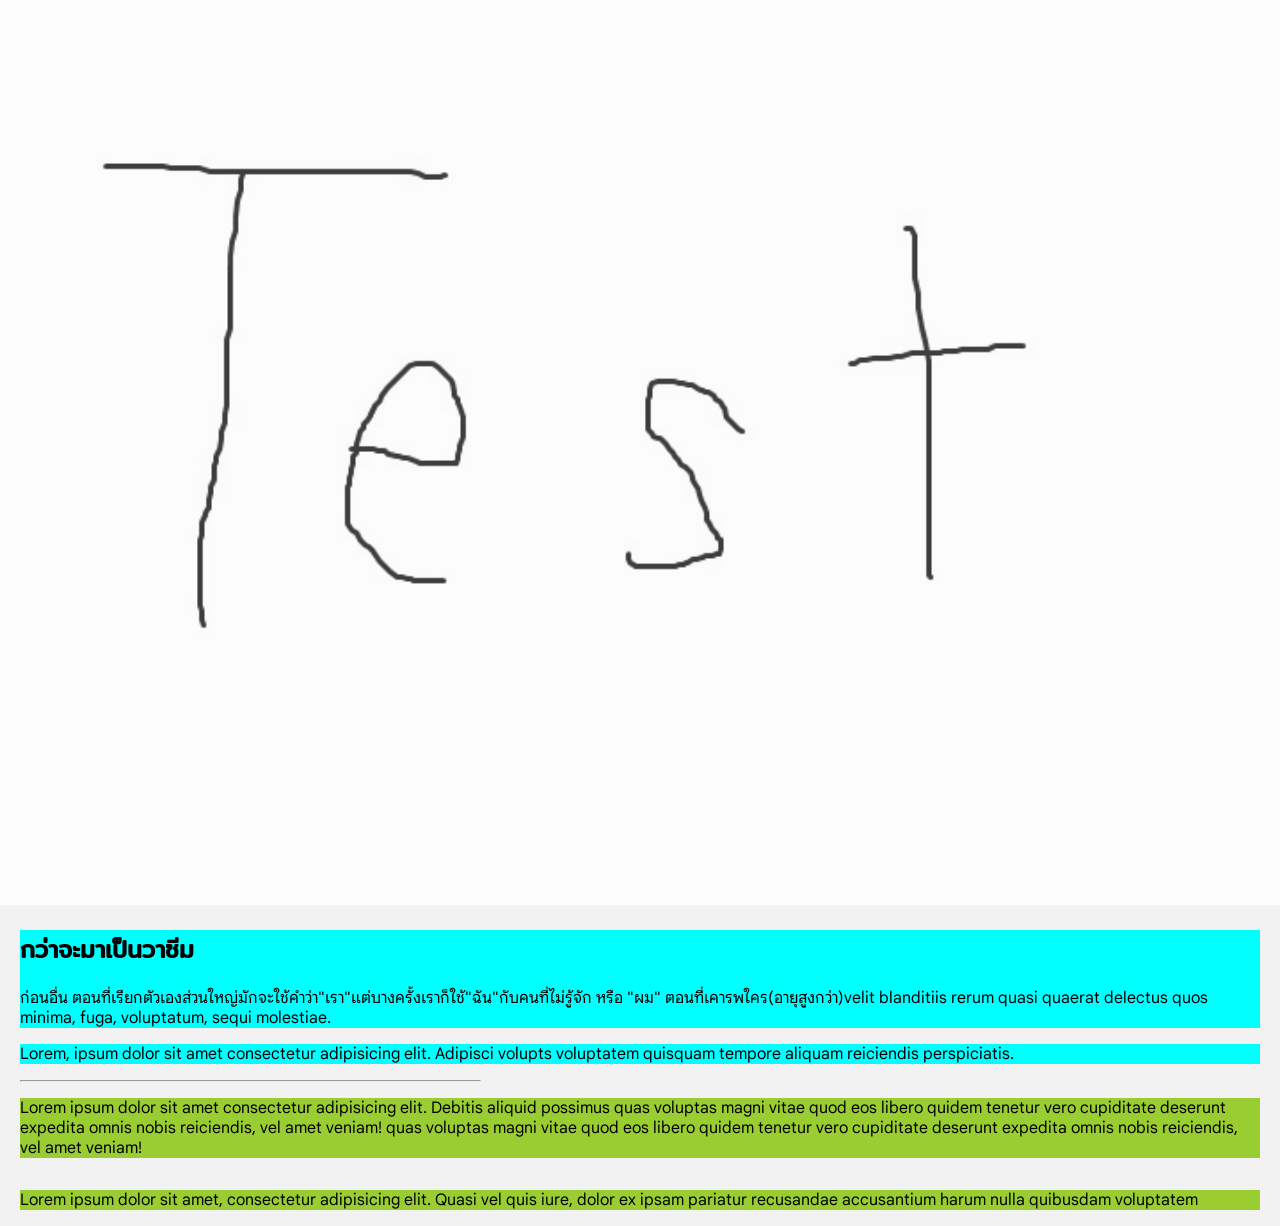
==== specimen.html @ 63fe7b0e "Add files via upload" ====
<!DOCTYPE html>
<html lang="en">
<head>
    <meta charset="UTF-8">
    <meta name="viewport" content="width=device-width, initial-scale=1.0">
    <title>Document</title>
    <link href="spec-style.css" rel="stylesheet">
</head>
<body>
    <section class="op">
        <div class="banner">
            <img src="images/Banner_.jpg">
        </div>
        <div id="div1">
            <h1>กว่าจะมาเป็นวาซีม</h1>
            <p>ก่อนอื่น ตอนที่เรียกตัวเองส่วนใหญ่มักจะใช้คำว่า"เรา"แต่บางครั้งเราก็ใช้"ฉัน"กับคนที่ไม่รู้จัก หรือ "ผม" ตอนที่เคารพใคร(อายุสูงกว่า)velit blanditiis rerum quasi quaerat delectus quos minima, fuga, voluptatum, sequi molestiae.</p>
        </div>
        <!-- ความฝัน -->
        <div id="div2">
            <p>Lorem, ipsum dolor sit amet consectetur adipisicing elit. Adipisci volupts voluptatem quisquam tempore aliquam reiciendis perspiciatis.</p>
        </div>
        <hr >
        <!-- สิ่งที่ชอบ -->
        <div id="div3">
            <p>Lorem ipsum dolor sit amet consectetur adipisicing elit. Debitis aliquid possimus quas voluptas magni vitae quod eos libero quidem tenetur vero cupiditate deserunt expedita omnis nobis reiciendis, vel amet veniam! quas voluptas magni vitae quod eos libero quidem tenetur vero cupiditate deserunt expedita omnis nobis reiciendis, vel amet veniam!</p>
        </div>
        <!-- เบ็ดเตล็ด1:การเรียกตัวเอง -->
        <div id="div4">
            <p>Lorem ipsum dolor sit amet, consectetur adipisicing elit. Quasi vel quis iure, dolor ex ipsam pariatur recusandae accusantium harum nulla quibusdam voluptatem</p>
        </div>
    </section>

    <main>
        <div>
            
        </div>

        <div>
            
        </div>
    </main>

    <navi></navi>
    <footer></footer>
</body>
</html>
---- spec-style.css ----
@font-face{
    font-family: thai-google;
    src: url(font/GoogleSans-VariableFont_GRAD\,opsz\,wght.ttf);
}
@font-face{
    font-family: thai-italic;
    src: url(font/GoogleSans-Italic-VariableFont_GRAD\,opsz\,wght.ttf);
}
@font-face{
    font-family: thai-google;
    src: url(font/GoogleSans-VariableFont_GRAD\,opsz\,wght.ttf);
}
@font-face{
    font-family: Mitr;
    src: url(font/Mitr/Mitr-Regular.ttf);
}
@font-face{
    font-family: Mitr-light;
    src: url(font/Mitr/Mitr-ExtraLight.ttf);
}
*{
    box-sizing: border-box;
}
body{
    background-color: hsl(0, 0%, 95%);
    margin: 0px;
    font-family: thai-google;
}
.banner img{
    display: flexbox;
    width: 100%;
    opacity: 75%;
    margin: 0px
}
.op div:not(.banner){
    margin-left: 20px;
    margin-right: 20px;
}
.op{
    #div1{
        background-color:aqua;
    }
    h1{
        font-family: Mitr;
    }
    #div2{
        background-color:aqua;
    }
    hr{
        width: 36%;
        margin-left: 20px;
    }
    #div3{
        background-color: yellowgreen;
    }
    #div4{
        background-color: yellowgreen;
        margin-top: 2em;
    }
}
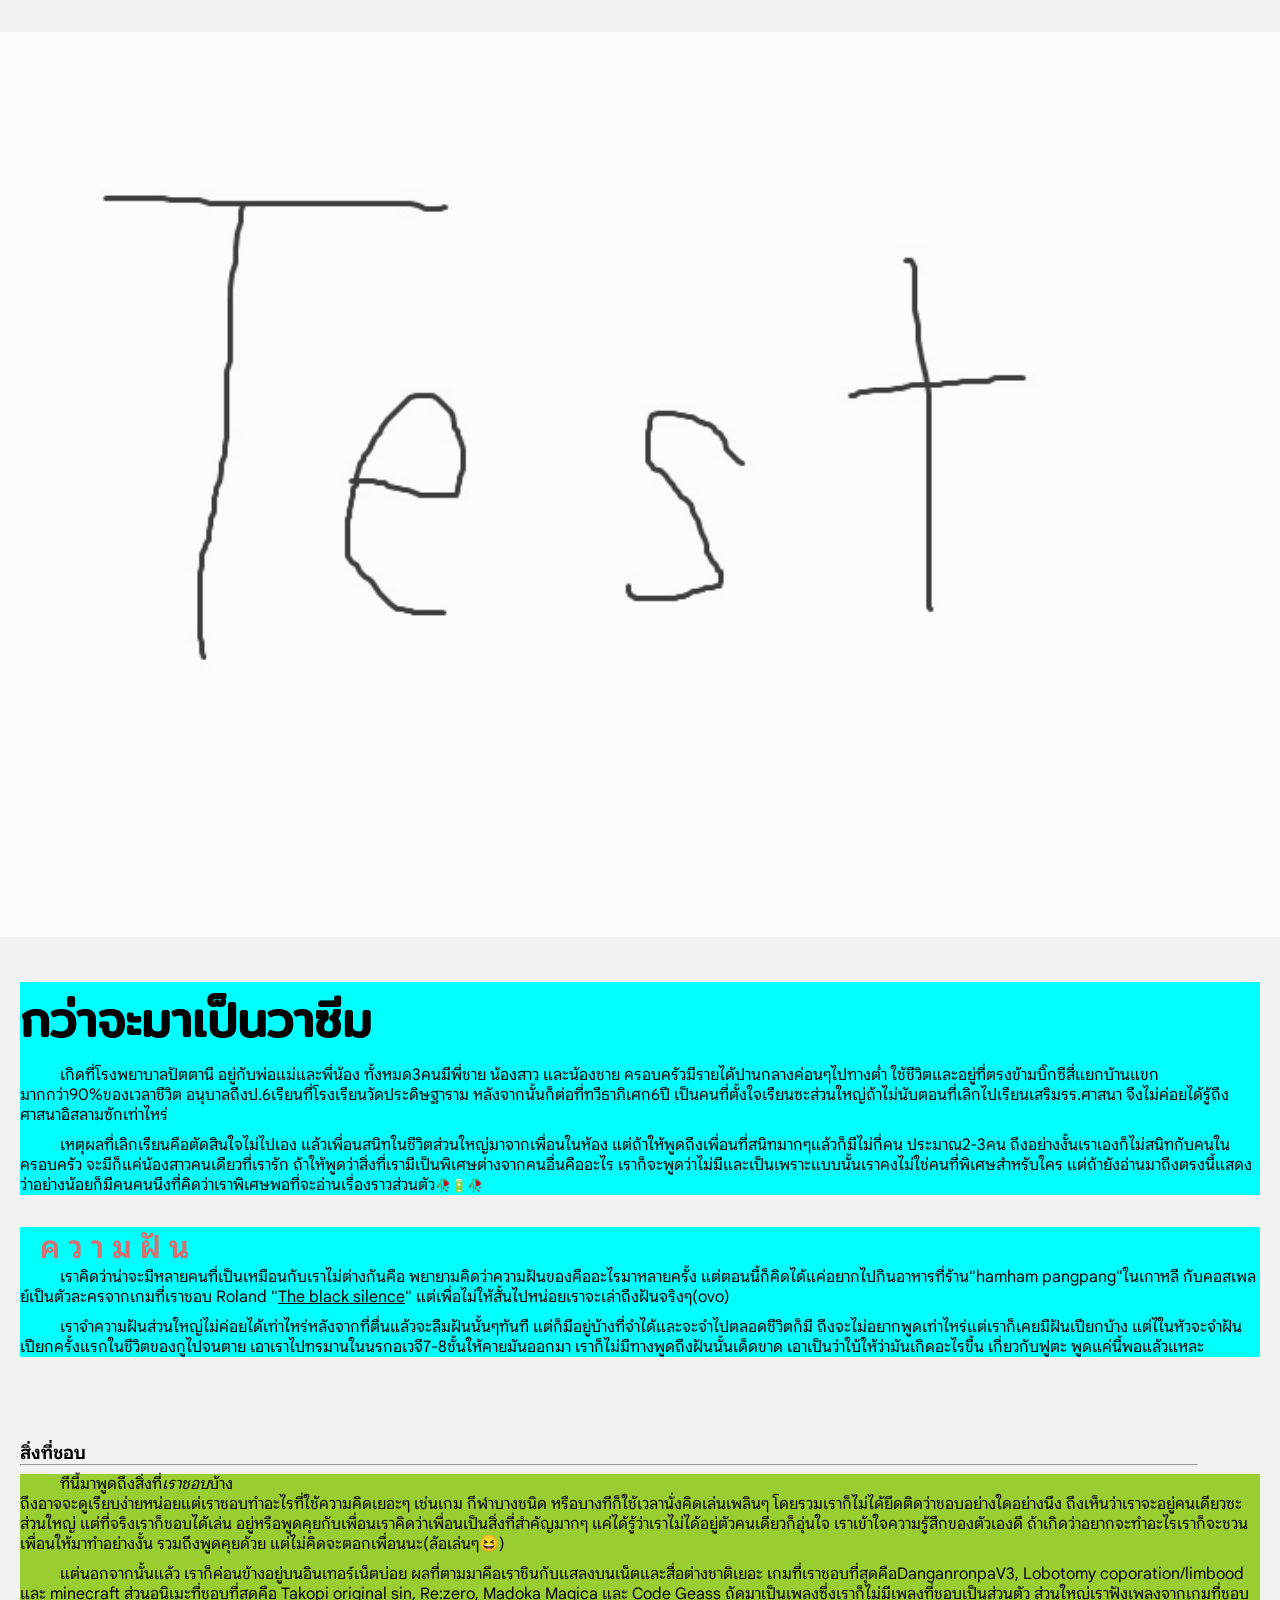
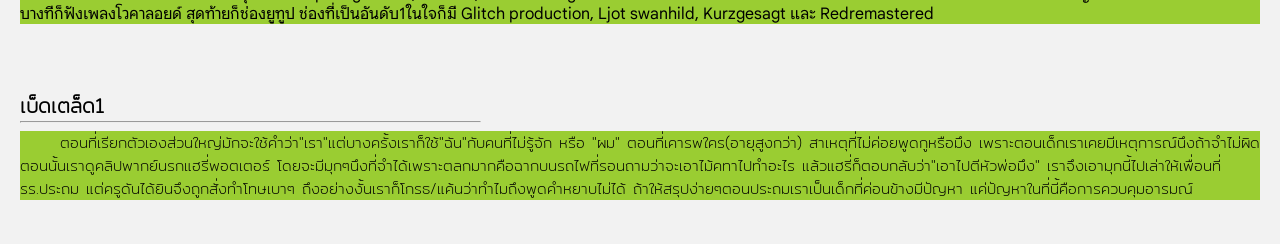
==== commit 71fc19a3: "Add files via upload" ====
--- a/specimen.html
+++ b/specimen.html
@@ -3,7 +3,7 @@
 <head>
     <meta charset="UTF-8">
     <meta name="viewport" content="width=device-width, initial-scale=1.0">
-    <title>Document</title>
+    <title>ประวัติส่วนตัว</title>
     <link href="spec-style.css" rel="stylesheet">
 </head>
 <body>
@@ -13,30 +13,40 @@
         </div>
         <div id="div1">
             <h1>กว่าจะมาเป็นวาซีม</h1>
-            <p>ก่อนอื่น ตอนที่เรียกตัวเองส่วนใหญ่มักจะใช้คำว่า"เรา"แต่บางครั้งเราก็ใช้"ฉัน"กับคนที่ไม่รู้จัก หรือ "ผม" ตอนที่เคารพใคร(อายุสูงกว่า)velit blanditiis rerum quasi quaerat delectus quos minima, fuga, voluptatum, sequi molestiae.</p>
+            <p>เกิดที่โรงพยาบาลปัตตานี อยู่กับพ่อแม่และพี่น้อง ทั้งหมด3คนมีพี่ชาย น้องสาว และน้องชาย ครอบครัวมีรายได้ปานกลางค่อนๆไปทางตํ่า ใช้ชีวิตและอยู่ที่ตรงข้ามบิ๊กซีสี่แยกบ้านแขกมากกว่า90%ของเวลาชีวิต อนุบาลถึงป.6เรียนที่โรงเรียนวัดประดิษฐาราม หลังจากนั้นก็ต่อที่ทวีธาภิเศก6ปี เป็นคนที่ตั้งใจเรียนซะส่วนใหญ่ถ้าไม่นับตอนที่เลิกไปเรียนเสริมรร.ศาสนา จึงไม่ค่อยได้รู้ถึงศาสนาอิสลามซักเท่าไหร่</p>
+            <p>เหตุผลที่เลิกเรียนคือตัดสินใจไม่ไปเอง แล้วเพื่อนสนิทในชีวิตส่วนใหญ่มาจากเพื่อนในห้อง แต่ถ้าให้พูดถึงเพื่อนที่สนิทมากๆแล้วก็มีไม่กี่คน ประมาณ2-3คน ถึงอย่างงั้นเราเองก็ไม่สนิทกับคนในครอบครัว จะมีก็แค่น้องสาวคนเดียวที่เรารัก ถ้าให้พูดว่าสิ่งที่เรามีเป็นพิเศษต่างจากคนอื่นคืออะไร เราก็จะพูดว่าไม่มีและเป็นเพราะแบบนั้นเราคงไม่ใช่คนที่พิเศษสำหรับใคร แต่ถ้ายังอ่านมาถึงตรงนี้แสดงว่าอย่างน้อยก็มีคนคนนึงที่คิดว่าเราพิเศษพอที่จะอ่านเรื่องราวส่วนตัว<span>🥀🔋🥀</span></p>
         </div>
         <!-- ความฝัน -->
         <div id="div2">
-            <p>Lorem, ipsum dolor sit amet consectetur adipisicing elit. Adipisci volupts voluptatem quisquam tempore aliquam reiciendis perspiciatis.</p>
+            <h3>ความฝัน</h3><p>เราคิดว่าน่าจะมีหลายคนที่เป็นเหมือนกับเราไม่ต่างกันคือ พยายามคิดว่าความฝันของคืออะไรมาหลายครั้ง แต่ตอนนี้ก็คิดได้แค่อยากไปกินอาหารที่ร้าน"hamham pangpang"ในเกาหลี กับคอสเพลย์เป็นตัวละครจากเกมที่เราชอบ Roland "<a href="https://youtu.be/HxtsFD9NmlI?t=86" target="_blank">The black silence</a>" แต่เพื่อไม่ให้สั้นไปหน่อยเราจะเล่าถึงฝันจริงๆ(ovo)</p>
+            <p>เราจำความฝันส่วนใหญ่ไม่ค่อยได้เท่าไหร่หลังจากที่ตื่นแล้วจะลืมฝันนั้นๆทันที แต่ก็มีอยู่บ้างที่จำได้และจะจำไปตลอดชีวิตก็มี ถึงจะไม่อยากพูดเท่าไหร่แต่เราก็เคยมีฝันเปียกบ้าง แต่ไในหัวจะจำฝันเปียกครั้งแรกในชีวิตของกูไปจนตาย เอาเราไปทรมานในนรกอเวจี7-8ชั้นให้คายมันออกมา เราก็ไม่มีทางพูดถึงฝันนั้นเด็ดขาด เอาเป็นว่าใบ้ให้ว่ามันเกิดอะไรขึ้น เกี่ยวกับฟูตะ พูดแค่นี้พอแล้วแหละ</p>
+            <!-- <img src="images/img1.jpg"> -->
         </div>
-        <hr >
+        <br>
+        <br>
+        <h3>สิ่งที่ชอบ</h3>
+        <hr>
         <!-- สิ่งที่ชอบ -->
         <div id="div3">
-            <p>Lorem ipsum dolor sit amet consectetur adipisicing elit. Debitis aliquid possimus quas voluptas magni vitae quod eos libero quidem tenetur vero cupiditate deserunt expedita omnis nobis reiciendis, vel amet veniam! quas voluptas magni vitae quod eos libero quidem tenetur vero cupiditate deserunt expedita omnis nobis reiciendis, vel amet veniam!</p>
-        </div>
-        <!-- เบ็ดเตล็ด1:การเรียกตัวเอง -->
+            <p>ทีนี้มาพูดถึงสิ่งที่<i>เราชอบ</i>บ้าง<br>ถึงอาจจะดูเรียบง่ายหน่อยแต่เราชอบทำอะไรที่ใช้ความคิดเยอะๆ เช่นเกม กีฬาบางชนิด หรือบางทีก็ใช้เวลานั่งคิดเล่นเพลินๆ โดยรวมเราก็ไม่ได้ยึดติดว่าชอบอย่างใดอย่างนึง ถึงเห็นว่าเราจะอยู่คนเดียวซะส่วนใหญ่ แต่ที่จริงเราก็ชอบได้เล่น อยู่หรือพูดคุยกับเพื่อนเราคิดว่าเพื่อนเป็นสิ่งที่สำคัญมากๆ แค่ได้รู้ว่าเราไม่ได้อยู่ตัวคนเดียวก็อุ่นใจ เราเข้าใจความรู้สึกของตัวเองดี ถ้าเกิดว่าอยากจะทำอะไรเราก็จะชวนเพื่อนให้มาทำอย่างงั้น รวมถึงพูดคุยด้วย แต่ไม่คิดจะตอกเพื่อนนะ(ล้อเล่นๆ😆)</p>
+            <p>แต่นอกจากนั้นแล้ว เราก็ค่อนข้างอยู่บนอินเทอร์เน็ตบ่อย ผลที่ตามมาคือเราชินกับแสลงบนเน็ตและสื่อต่างชาติเยอะ เกมที่เราชอบที่สุดคือDanganronpaV3, Lobotomy coporation/limbood และ minecraft ส่วนอนิเมะที่ชอบที่สุดคือ Takopi original sin, Re:zero, Madoka Magica และ Code Geass ถัดมาเป็นเพลงซึ่งเราก็ไม่มีเพลงที่ชอบเป็นส่วนตัว ส่วนใหญ่เราฟังเพลงจากเกมที่ชอบ บางทีก็ฟังเพลงโวคาลอยด์ สุดท้ายก็ช่องยูทูป ช่องที่เป็นอันดับ1ในใจก็มี Glitch production, Ljot swanhild, Kurzgesagt และ Redremastered</p>
+        </div><br>
+        <h3 class="trivial">เบ็ดเตล็ด1</h3>
+        <hr id="underline">
         <div id="div4">
-            <p>Lorem ipsum dolor sit amet, consectetur adipisicing elit. Quasi vel quis iure, dolor ex ipsam pariatur recusandae accusantium harum nulla quibusdam voluptatem</p>
+            <p>ตอนที่เรียกตัวเองส่วนใหญ่มักจะใช้คำว่า"เรา"แต่บางครั้งเราก็ใช้"ฉัน"กับคนที่ไม่รู้จัก หรือ "ผม" ตอนที่เคารพใคร(อายุสูงกว่า) สาเหตุที่ไม่ค่อยพูดกูหรือมึง เพราะตอนเด็กเราเคยมีเหตุการณ์นึงถ้าจำไม่ผิดตอนนั้นเราดูคลิปพากย์นรกแฮรี่พอตเตอร์ โดยจะมีมุกๆนึงที่จำได้เพราะตลกมากคือฉากบนรถไฟที่รอนถามว่าจะเอาไม้คทาไปทำอะไร แล้วแฮรี่ก็ตอบกลับว่า"เอาไปตีหัวพ่อมึง" เราจึงเอามุกนี้ไปเล่าให้เพื่อนที่รร.ประถม แต่ครูดันได้ยินจึงถูกสั่งทำโทษเบาๆ ถึงอย่างงั้นเราก็โกรธ/แค้นว่าทำไมถึงพูดคำหยาบไม่ได้ ถ้าให้สรุปง่ายๆตอนประถมเราเป็นเด็กที่ค่อนข้างมีปัญหา แค่ปัญหาในที่นี้คือการควบคุมอารมณ์ </p>
         </div>
     </section>
-
+&nbsp;
     <main>
         <div>
             
         </div>
 
+    <!-- ความฝัน(ต่อ) -->
         <div>
-            
+            <!-- <p>คือสมัยก่อนเราคิดว่าเป็นคนที่ฝันร้ายค่อนข้างบ่อย อย่างตํ่า1ครั้งต่อเดือน ซึ่งเราโตมาฝันเหล่านี้ก็หายไปแล้ว ฟังแล้วอาจจะดูไม่ค่อยเข้าใจแต่เราจะยกตัวอย่างหลายอันดู เช่นฝันนึงเราฝันว่าตัวเองแค้นทุกคนในบ้านแล้วก็ต่อยทุกคน(ตาย) ฝันนึงที่เราเห็นคนโดดตึก(แล้วก็โดดตาม)
+            แล้วนอกจากนั้นก็มีฝันที่ไม่ได้แย่แต่มันทำร้ายทางจิตใจในตอนนั้น เช่นตอนที่ฝันว่าได้เจอคนที่แอบชอบตอนประถมอีกครั้งนึงที่รร.แต่มันรู้สึกเหมือนจริงมาก ทำให้เรารู้สึกเสียใจมากเพราะไม่ได้พูดความรู้สึกในใจออกไปและไม่สามารถย้อนกลับไปได้</p> -->
         </div>
     </main>
 
--- a/spec-style.css
+++ b/spec-style.css
@@ -32,29 +32,77 @@
     opacity: 75%;
     margin: 0px
 }
-.op div:not(.banner){
+.op div:not(.banner), .op h3{
     margin-left: 20px;
     margin-right: 20px;
 }
+a{
+    color: black;
+    text-decoration-thickness:0.5px;
+}
 .op{
+    p{
+        text-indent: 40px;
+        margin-top: 0px;
+        margin-bottom: 10px;
+    }
+    div{
+        margin-top: 2em;
+        margin-bottom: 1.6em;
+    }
     #div1{
         background-color:aqua;
     }
+    #div1 span{
+        font-size: 0.8em;
+    }
     h1{
         font-family: Mitr;
+        margin-bottom: 0.5rem;
+        font-size: 3em;
     }
     #div2{
         background-color:aqua;
     }
+    #div2 h3{
+        font-size: 2em;
+        color: hsla(0, 79%, 65%, 0.893);
+        letter-spacing: 8px;
+        display: inline;
+    }
+    h3{
+        margin-bottom: 0;
+    }
     hr{
-        width: 36%;
+        width: 92%;
         margin-left: 20px;
+        margin-top: 0px;
     }
     #div3{
         background-color: yellowgreen;
+        margin-top: 0;
     }
     #div4{
         background-color: yellowgreen;
-        margin-top: 2em;
+        margin-top: 0;
+        font-family: Mitr-light;
+        font-size: 0.95em;
     }
+    .trivial{
+        font-family: Mitr-light;
+        font-size: 1.25em;
+    }
+    #div2 img{
+        object-fit: contain;
+        display: none;
+        width: 8em;
+        position: absolute;
+        float: right;
+    }
+    
+}
+#underline{
+    width: 36%;
+    margin-left: 20px;
+    margin-top: 0px;
 }
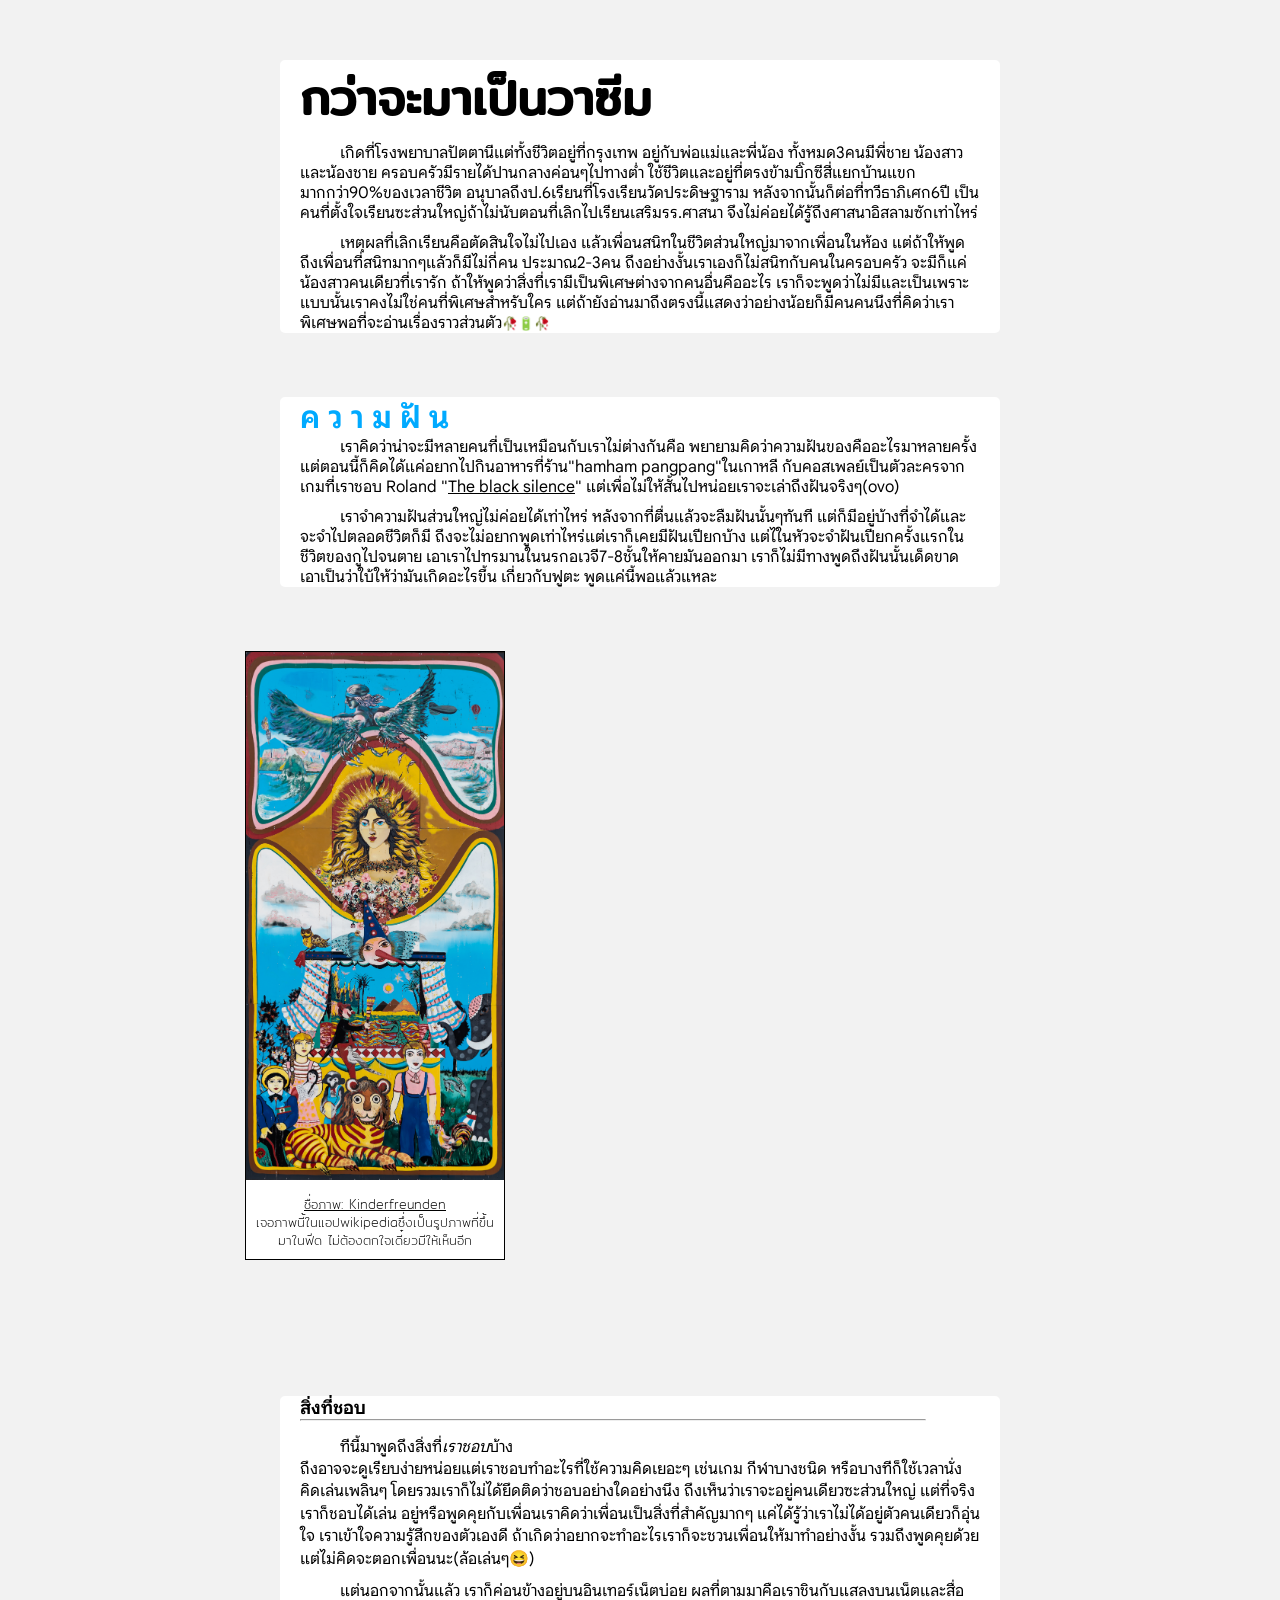
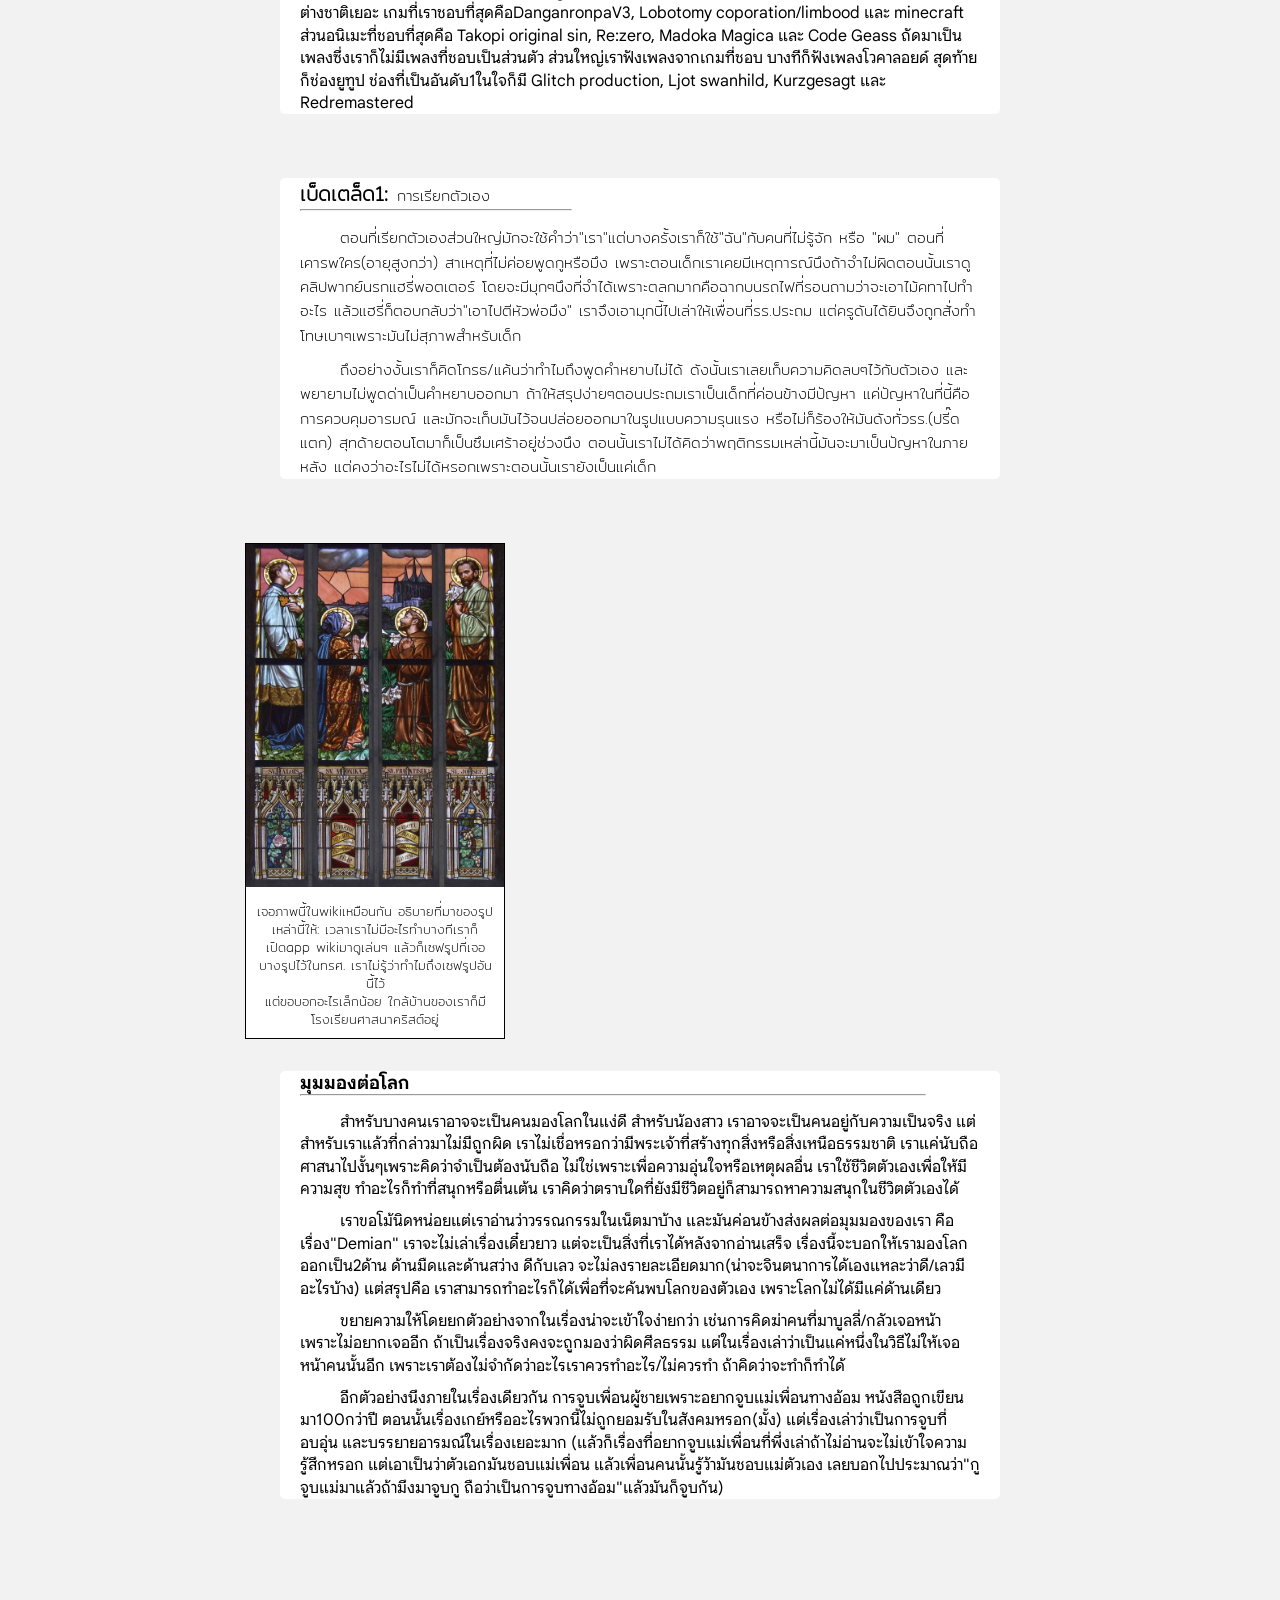
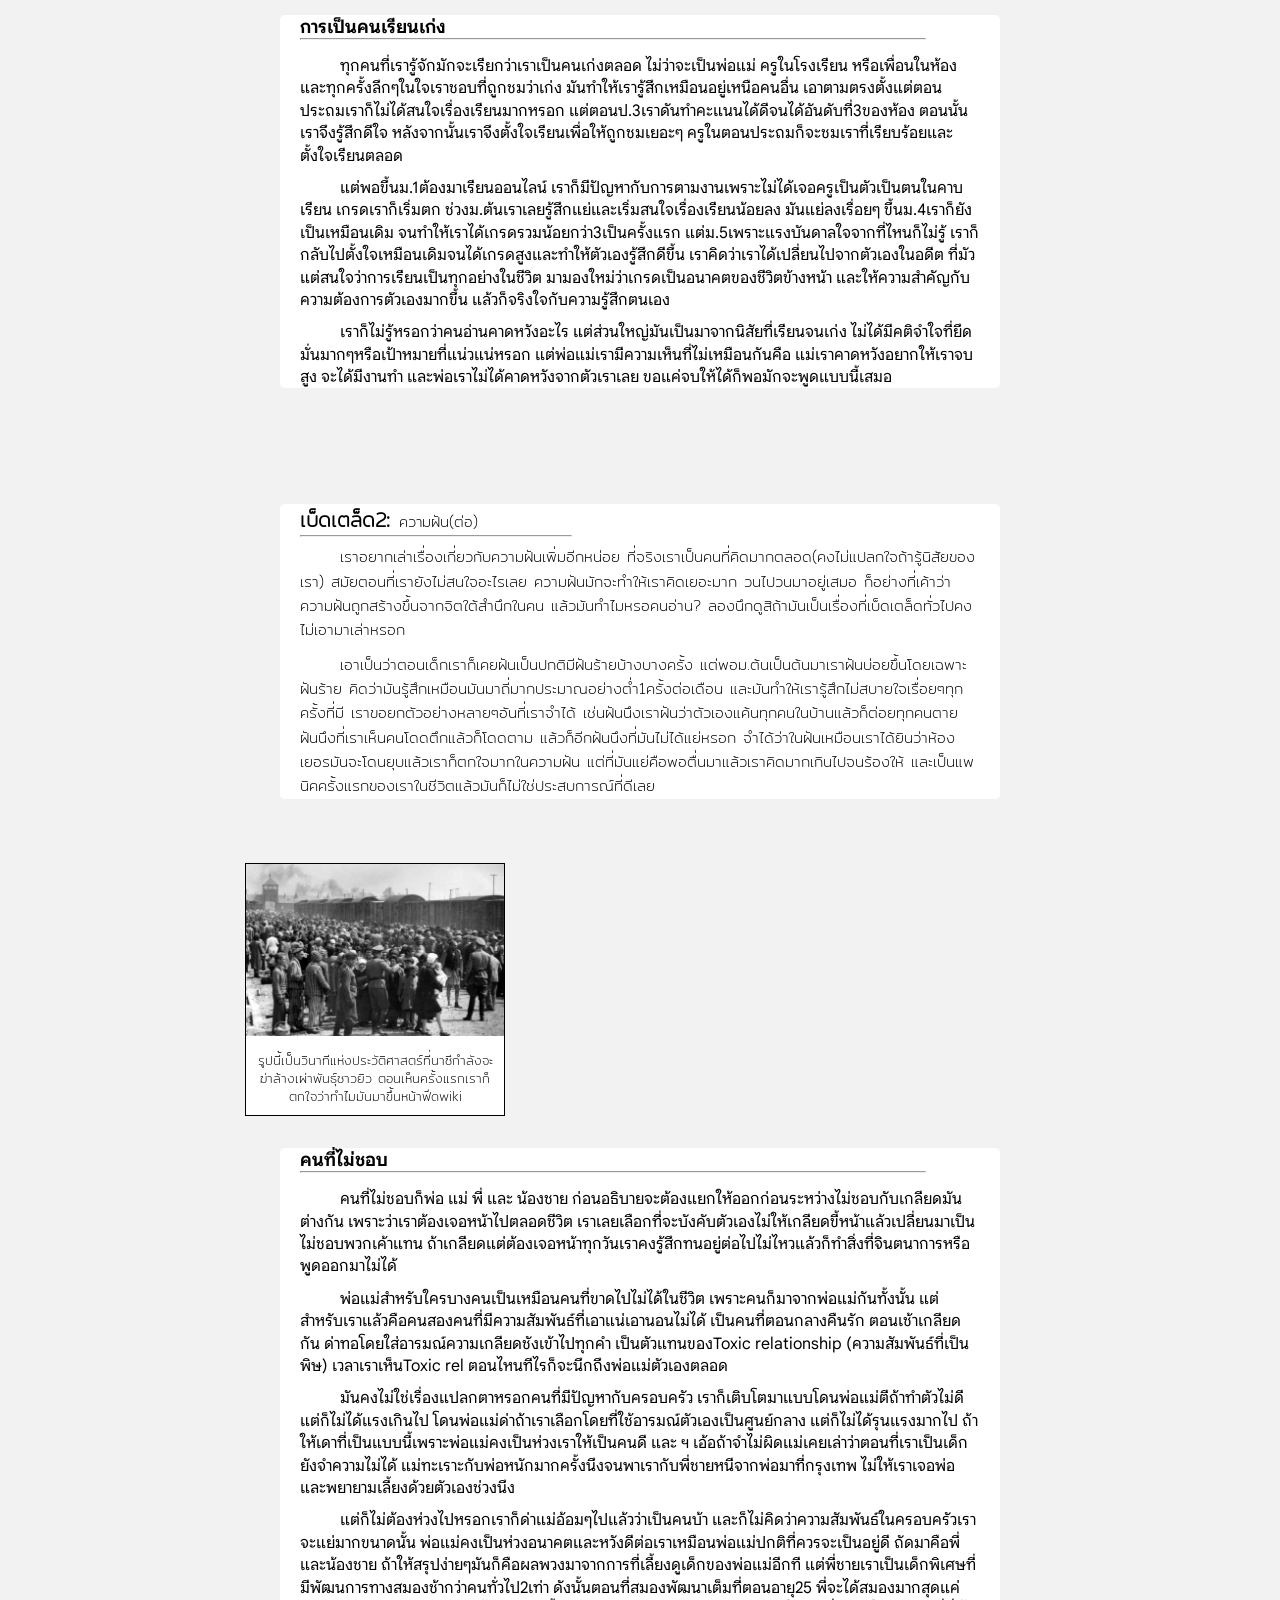
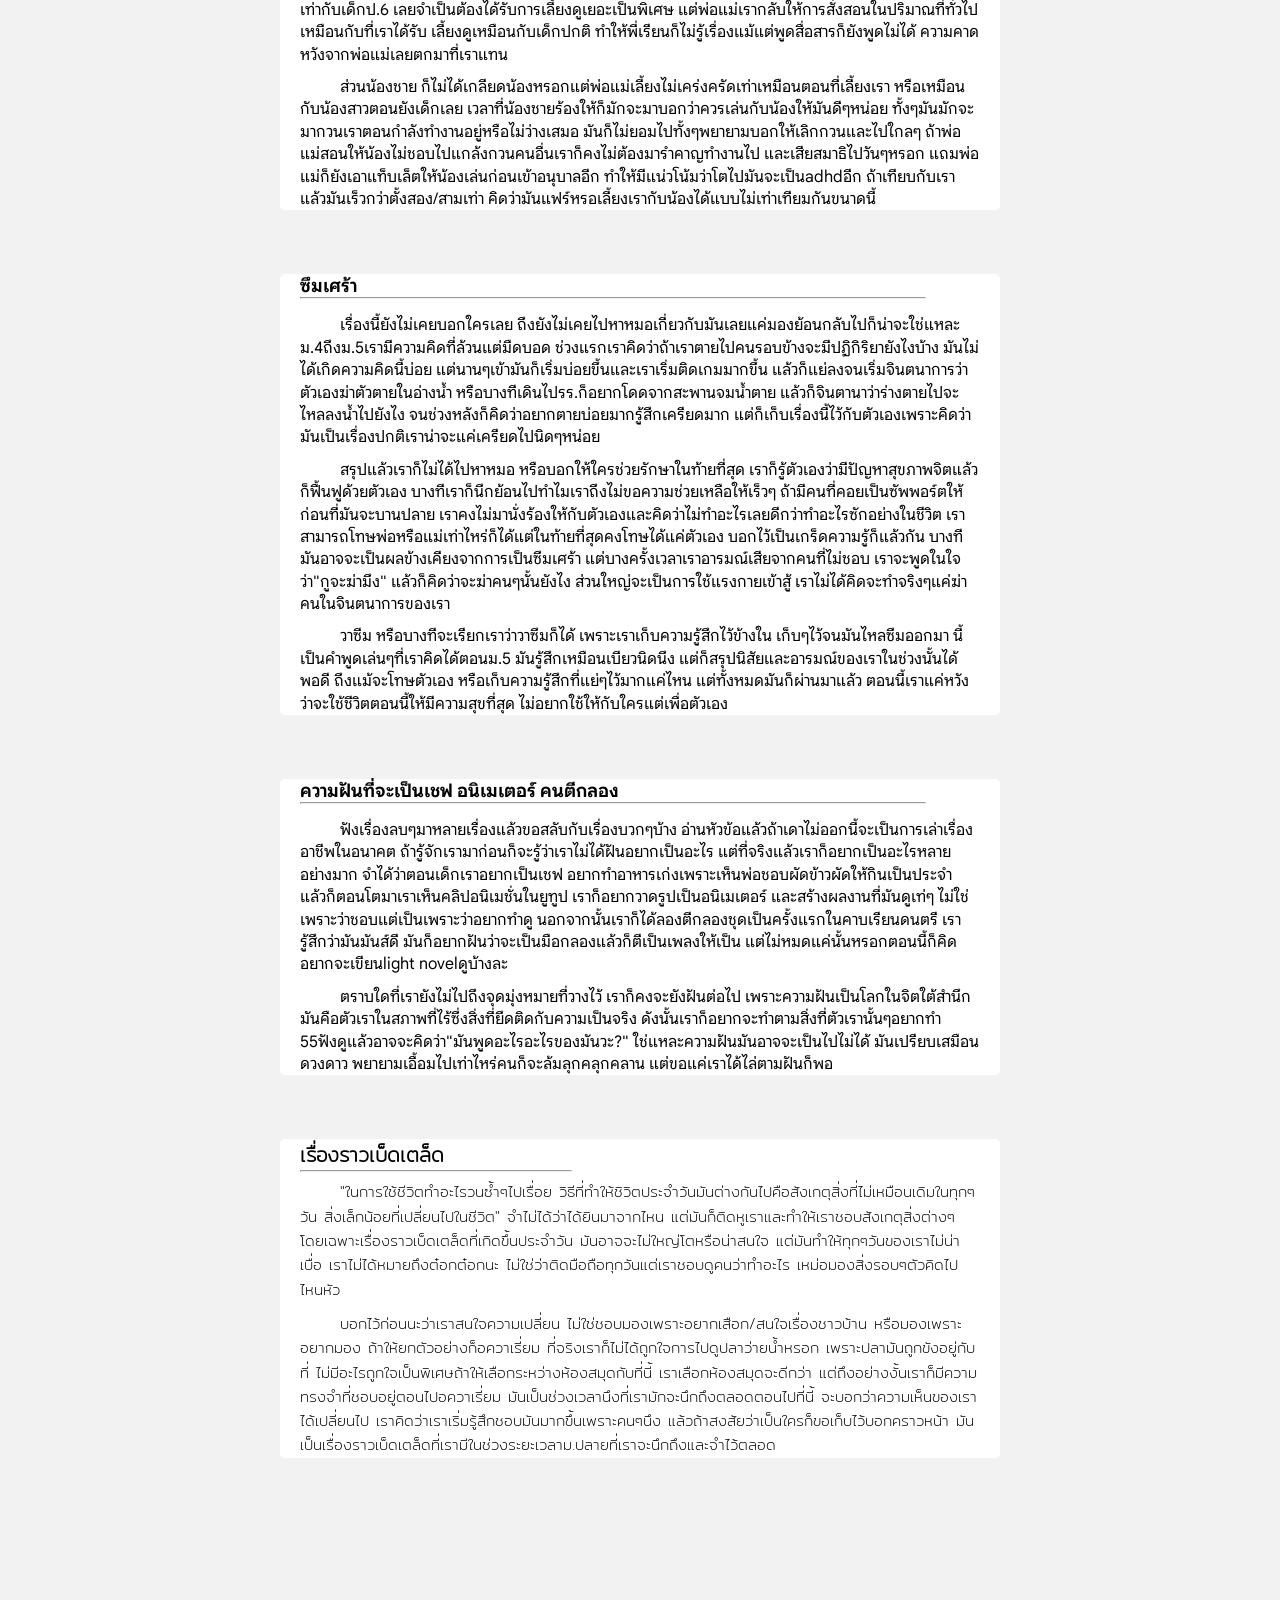
==== commit 7b75ce2a: "Add files via upload" ====
--- a/specimen.html
+++ b/specimen.html
@@ -9,44 +9,140 @@
 <body>
     <section class="op">
         <div class="banner">
-            <img src="images/Banner_.jpg">
+            <picture>
+                <source media="(min-width: 600px)" srcset="images/Banner.jpg">
+                <img src="images/Banner425px.jpg" alt="My face with a big smile on it">
+            </picture>
         </div>
-        <div id="div1">
-            <h1>กว่าจะมาเป็นวาซีม</h1>
-            <p>เกิดที่โรงพยาบาลปัตตานี อยู่กับพ่อแม่และพี่น้อง ทั้งหมด3คนมีพี่ชาย น้องสาว และน้องชาย ครอบครัวมีรายได้ปานกลางค่อนๆไปทางตํ่า ใช้ชีวิตและอยู่ที่ตรงข้ามบิ๊กซีสี่แยกบ้านแขกมากกว่า90%ของเวลาชีวิต อนุบาลถึงป.6เรียนที่โรงเรียนวัดประดิษฐาราม หลังจากนั้นก็ต่อที่ทวีธาภิเศก6ปี เป็นคนที่ตั้งใจเรียนซะส่วนใหญ่ถ้าไม่นับตอนที่เลิกไปเรียนเสริมรร.ศาสนา จึงไม่ค่อยได้รู้ถึงศาสนาอิสลามซักเท่าไหร่</p>
-            <p>เหตุผลที่เลิกเรียนคือตัดสินใจไม่ไปเอง แล้วเพื่อนสนิทในชีวิตส่วนใหญ่มาจากเพื่อนในห้อง แต่ถ้าให้พูดถึงเพื่อนที่สนิทมากๆแล้วก็มีไม่กี่คน ประมาณ2-3คน ถึงอย่างงั้นเราเองก็ไม่สนิทกับคนในครอบครัว จะมีก็แค่น้องสาวคนเดียวที่เรารัก ถ้าให้พูดว่าสิ่งที่เรามีเป็นพิเศษต่างจากคนอื่นคืออะไร เราก็จะพูดว่าไม่มีและเป็นเพราะแบบนั้นเราคงไม่ใช่คนที่พิเศษสำหรับใคร แต่ถ้ายังอ่านมาถึงตรงนี้แสดงว่าอย่างน้อยก็มีคนคนนึงที่คิดว่าเราพิเศษพอที่จะอ่านเรื่องราวส่วนตัว<span>🥀🔋🥀</span></p>
+
+        <div class="container">
+            <div id="div1">
+                <h1>กว่าจะมาเป็นวาซีม</h1>
+                <p>เกิดที่โรงพยาบาลปัตตานีแต่ทั้งชีวิตอยู่ที่กรุงเทพ อยู่กับพ่อแม่และพี่น้อง ทั้งหมด3คนมีพี่ชาย น้องสาว และน้องชาย ครอบครัวมีรายได้ปานกลางค่อนๆไปทางตํ่า ใช้ชีวิตและอยู่ที่ตรงข้ามบิ๊กซีสี่แยกบ้านแขกมากกว่า90%ของเวลาชีวิต อนุบาลถึงป.6เรียนที่โรงเรียนวัดประดิษฐาราม หลังจากนั้นก็ต่อที่ทวีธาภิเศก6ปี เป็นคนที่ตั้งใจเรียนซะส่วนใหญ่ถ้าไม่นับตอนที่เลิกไปเรียนเสริมรร.ศาสนา จึงไม่ค่อยได้รู้ถึงศาสนาอิสลามซักเท่าไหร่</p>
+                <p>เหตุผลที่เลิกเรียนคือตัดสินใจไม่ไปเอง แล้วเพื่อนสนิทในชีวิตส่วนใหญ่มาจากเพื่อนในห้อง แต่ถ้าให้พูดถึงเพื่อนที่สนิทมากๆแล้วก็มีไม่กี่คน ประมาณ2-3คน ถึงอย่างงั้นเราเองก็ไม่สนิทกับคนในครอบครัว จะมีก็แค่น้องสาวคนเดียวที่เรารัก ถ้าให้พูดว่าสิ่งที่เรามีเป็นพิเศษต่างจากคนอื่นคืออะไร เราก็จะพูดว่าไม่มีและเป็นเพราะแบบนั้นเราคงไม่ใช่คนที่พิเศษสำหรับใคร แต่ถ้ายังอ่านมาถึงตรงนี้แสดงว่าอย่างน้อยก็มีคนคนนึงที่คิดว่าเราพิเศษพอที่จะอ่านเรื่องราวส่วนตัว<span class="emoji">🥀🔋🥀</span></p>
+            </div>
         </div>
-        <!-- ความฝัน -->
-        <div id="div2">
-            <h3>ความฝัน</h3><p>เราคิดว่าน่าจะมีหลายคนที่เป็นเหมือนกับเราไม่ต่างกันคือ พยายามคิดว่าความฝันของคืออะไรมาหลายครั้ง แต่ตอนนี้ก็คิดได้แค่อยากไปกินอาหารที่ร้าน"hamham pangpang"ในเกาหลี กับคอสเพลย์เป็นตัวละครจากเกมที่เราชอบ Roland "<a href="https://youtu.be/HxtsFD9NmlI?t=86" target="_blank">The black silence</a>" แต่เพื่อไม่ให้สั้นไปหน่อยเราจะเล่าถึงฝันจริงๆ(ovo)</p>
-            <p>เราจำความฝันส่วนใหญ่ไม่ค่อยได้เท่าไหร่หลังจากที่ตื่นแล้วจะลืมฝันนั้นๆทันที แต่ก็มีอยู่บ้างที่จำได้และจะจำไปตลอดชีวิตก็มี ถึงจะไม่อยากพูดเท่าไหร่แต่เราก็เคยมีฝันเปียกบ้าง แต่ไในหัวจะจำฝันเปียกครั้งแรกในชีวิตของกูไปจนตาย เอาเราไปทรมานในนรกอเวจี7-8ชั้นให้คายมันออกมา เราก็ไม่มีทางพูดถึงฝันนั้นเด็ดขาด เอาเป็นว่าใบ้ให้ว่ามันเกิดอะไรขึ้น เกี่ยวกับฟูตะ พูดแค่นี้พอแล้วแหละ</p>
-            <!-- <img src="images/img1.jpg"> -->
+        
+        <div class="container" id="dream">
+            <div id="div2">
+                <h3>ความฝัน</h3><p>เราคิดว่าน่าจะมีหลายคนที่เป็นเหมือนกับเราไม่ต่างกันคือ พยายามคิดว่าความฝันของคืออะไรมาหลายครั้ง แต่ตอนนี้ก็คิดได้แค่อยากไปกินอาหารที่ร้าน"hamham pangpang"ในเกาหลี กับคอสเพลย์เป็นตัวละครจากเกมที่เราชอบ Roland "<a href="https://youtu.be/HxtsFD9NmlI?t=86" target="_blank">The black silence</a>" แต่เพื่อไม่ให้สั้นไปหน่อยเราจะเล่าถึงฝันจริงๆ(ovo)</p>
+                <p>เราจำความฝันส่วนใหญ่ไม่ค่อยได้เท่าไหร่ หลังจากที่ตื่นแล้วจะลืมฝันนั้นๆทันที แต่ก็มีอยู่บ้างที่จำได้และจะจำไปตลอดชีวิตก็มี ถึงจะไม่อยากพูดเท่าไหร่แต่เราก็เคยมีฝันเปียกบ้าง แต่ไในหัวจะจำฝันเปียกครั้งแรกในชีวิตของกูไปจนตาย เอาเราไปทรมานในนรกอเวจี7-8ชั้นให้คายมันออกมา เราก็ไม่มีทางพูดถึงฝันนั้นเด็ดขาด เอาเป็นว่าใบ้ให้ว่ามันเกิดอะไรขึ้น เกี่ยวกับฟูตะ พูดแค่นี้พอแล้วแหละ</p>
+            </div>
+        </div>
+        <div class="gallery" id="img1">
+            <img src="images/img1.jpg" width="150px" alt="an image of dream">
+            <a href="https://commons.wikimedia.org/wiki/Template:Potd/2025-10-22_(en)">
+            <div class="description">ชื่อภาพ: Kinderfreunden<br>
+            </a>เจอภาพนี้ในแอปwikipediaซึ่งเป็นรูปภาพที่ขึ้นมาในฟีด ไม่ต้องตกใจเดี๋ยวมีให้เห็นอีก</div>
+        </div>
+        
+        <div class="container">
+            <h3>สิ่งที่ชอบ</h3>
+            <hr>
+            <div class="content" id="div3">
+                <p>ทีนี้มาพูดถึงสิ่งที่<i>เราชอบ</i>บ้าง<br>ถึงอาจจะดูเรียบง่ายหน่อยแต่เราชอบทำอะไรที่ใช้ความคิดเยอะๆ เช่นเกม กีฬาบางชนิด หรือบางทีก็ใช้เวลานั่งคิดเล่นเพลินๆ โดยรวมเราก็ไม่ได้ยึดติดว่าชอบอย่างใดอย่างนึง ถึงเห็นว่าเราจะอยู่คนเดียวซะส่วนใหญ่ แต่ที่จริงเราก็ชอบได้เล่น อยู่หรือพูดคุยกับเพื่อนเราคิดว่าเพื่อนเป็นสิ่งที่สำคัญมากๆ แค่ได้รู้ว่าเราไม่ได้อยู่ตัวคนเดียวก็อุ่นใจ เราเข้าใจความรู้สึกของตัวเองดี ถ้าเกิดว่าอยากจะทำอะไรเราก็จะชวนเพื่อนให้มาทำอย่างงั้น รวมถึงพูดคุยด้วย แต่ไม่คิดจะตอกเพื่อนนะ(ล้อเล่นๆ😆)</p>
+                <p>แต่นอกจากนั้นแล้ว เราก็ค่อนข้างอยู่บนอินเทอร์เน็ตบ่อย ผลที่ตามมาคือเราชินกับแสลงบนเน็ตและสื่อต่างชาติเยอะ เกมที่เราชอบที่สุดคือDanganronpaV3, Lobotomy coporation/limbood และ minecraft ส่วนอนิเมะที่ชอบที่สุดคือ Takopi original sin, Re:zero, Madoka Magica และ Code Geass ถัดมาเป็นเพลงซึ่งเราก็ไม่มีเพลงที่ชอบเป็นส่วนตัว ส่วนใหญ่เราฟังเพลงจากเกมที่ชอบ บางทีก็ฟังเพลงโวคาลอยด์ สุดท้ายก็ช่องยูทูป ช่องที่เป็นอันดับ1ในใจก็มี Glitch production, Ljot swanhild, Kurzgesagt และ Redremastered</p>
+            </div>
+        </div>
+
+        <div class="container">
+            <h3 class="trivial">เบ็ดเตล็ด1:
+                <span>การเรียกตัวเอง</span>
+            </h3>
+            <hr id="underline">
+            <div class="content" id="trivial-content">
+                <p>ตอนที่เรียกตัวเองส่วนใหญ่มักจะใช้คำว่า"เรา"แต่บางครั้งเราก็ใช้"ฉัน"กับคนที่ไม่รู้จัก หรือ "ผม" ตอนที่เคารพใคร(อายุสูงกว่า) สาเหตุที่ไม่ค่อยพูดกูหรือมึง เพราะตอนเด็กเราเคยมีเหตุการณ์นึงถ้าจำไม่ผิดตอนนั้นเราดูคลิปพากย์นรกแฮรี่พอตเตอร์ โดยจะมีมุกๆนึงที่จำได้เพราะตลกมากคือฉากบนรถไฟที่รอนถามว่าจะเอาไม้คทาไปทำอะไร แล้วแฮรี่ก็ตอบกลับว่า"เอาไปตีหัวพ่อมึง" เราจึงเอามุกนี้ไปเล่าให้เพื่อนที่รร.ประถม แต่ครูดันได้ยินจึงถูกสั่งทำโทษเบาๆเพราะมันไม่สุภาพสำหรับเด็ก</p>
+                <p>ถึงอย่างงั้นเราก็คิดโกรธ/แค้นว่าทำไมถึงพูดคำหยาบไม่ได้ ดังนั้นเราเลยเก็บความคิดลบๆไว้กับตัวเอง และพยายามไม่พูดด่าเป็นคำหยาบออกมา ถ้าให้สรุปง่ายๆตอนประถมเราเป็นเด็กที่ค่อนข้างมีปัญหา แค่ปัญหาในที่นี้คือการควบคุมอารมณ์ และมักจะเก็บมันไว้จนปล่อยออกมาในรูปแบบความรุนแรง หรือไม่ก็ร้องให้มันดังทั่วรร.(ปรี๊ดแตก) สุทด้ายตอนโตมาก็เป็นซึมเศร้าอยู่ช่วงนึง ตอนนั้นเราไม่ได้คิดว่าพฤติกรรมเหล่านี้มันจะมาเป็นปัญหาในภายหลัง แต่คงว่าอะไรไม่ได้หรอกเพราะตอนนั้นเรายังเป็นแค่เด็ก</p>
+            </div>
+        </div>
+    </section>
+    <div class="gallery" id="img2">
+        <a href="https://commons.wikimedia.org/wiki/File:Stained_glass_-_Kutna_Hora.jpg">
+            <img src="images/img2.jpg" width="150px" alt="an glass stained painting">
+        </a>
+        <div class="description">
+        </a>เจอภาพนี้ในwikiเหมือนกัน อธิบายที่มาของรูปเหล่านี้ให้: เวลาเราไม่มีอะไรทำบางทีเราก็เปิดapp wikiมาดูเล่นๆ แล้วก็เซฟรูปที่เจอบางรูปไว้ในทรศ. เราไม่รู้ว่าทำไมถึงเซฟรูปอันนี้ไว้ <br>แต่ขอบอกอะไรเล็กน้อย ใกล้บ้านของเราก็มีโรงเรียนศาสนาคริสต์อยู่</div>
+        </div>
+    <main>
+    <!-- มุมมองต่อโลก -->
+        <div class="container">
+            <h3>มุมมองต่อโลก</h3>
+            <hr>
+            <div class="content">
+                <p>สำหรับบางคนเราอาจจะเป็นคนมองโลกในแง่ดี สำหรับน้องสาว เราอาจจะเป็นคนอยู่กับความเป็นจริง แต่สำหรับเราแล้วที่กล่าวมาไม่มีถูกผิด เราไม่เชื่อหรอกว่ามีพระเจ้าที่สร้างทุกสิ่งหรือสิ่งเหนือธรรมชาติ เราแค่นับถือศาสนาไปงั้นๆเพราะคิดว่าจำเป็นต้องนับถือ ไม่ใช่เพราะเพื่อความอุ่นใจหรือเหตุผลอื่น เราใช้ชีวิตตัวเองเพื่อให้มีความสุข ทำอะไรก็ทำที่สนุกหรือตื่นเต้น เราคิดว่าตราบใดที่ยังมีชีวิตอยู่ก็สามารถหาความสนุกในชีวิตตัวเองได้</p>
+                <p>เราขอโม้นิดหน่อยแต่เราอ่านว่าวรรณกรรมในเน็ตมาบ้าง และมันค่อนข้างส่งผลต่อมุมมองของเรา คือเรื่อง"Demian" เราจะไม่เล่าเรื่องเดี๋ยวยาว แต่จะเป็นสิ่งที่เราได้หลังจากอ่านเสร็จ เรื่องนี้จะบอกให้เรามองโลกออกเป็น2ด้าน ด้านมืดและด้านสว่าง ดีกับเลว จะไม่ลงรายละเอียดมาก(น่าจะจินตนาการได้เองแหละว่าดี/เลวมีอะไรบ้าง) แต่สรุปคือ เราสามารถทำอะไรก็ได้เพื่อที่จะค้นพบโลกของตัวเอง เพราะโลกไม่ได้มีแค่ด้านเดียว</p>
+                <p>ขยายความให้โดยยกตัวอย่างจากในเรื่องน่าจะเข้าใจง่ายกว่า เช่นการคิดฆ่าคนที่มาบูลลี่/กลัวเจอหน้า เพราะไม่อยากเจออีก ถ้าเป็นเรื่องจริงคงจะถูกมองว่าผิดศีลธรรม แต่ในเรื่องเล่าว่าเป็นแค่หนึ่งในวิธีไม่ให้เจอหน้าคนนั้นอีก เพราะเราต้องไม่จำกัดว่าอะไรเราควรทำอะไร/ไม่ควรทำ ถ้าคิดว่าจะทำก็ทำได้</p>
+                <p>อีกตัวอย่างนึงภายในเรื่องเดียวกัน การจูบเพื่อนผู้ชายเพราะอยากจูบแม่เพื่อนทางอ้อม หนังสือถูกเขียนมา100กว่าปี ตอนนั้นเรื่องเกย์หรืออะไรพวกนี้ไม่ถูกยอมรับในสังคมหรอก(มั้ง) แต่เรื่องเล่าว่าเป็นการจูบที่อบอุ่น และบรรยายอารมณ์ในเรื่องเยอะมาก (แล้วก็เรื่องที่อยากจูบแม่เพื่อนที่พึ่งเล่าถ้าไม่อ่านจะไม่เข้าใจความรู้สึกหรอก แต่เอาเป็นว่าตัวเอกมันชอบแม่เพื่อน แล้วเพื่อนคนนั้นรู้ว้ามันชอบแม่ตัวเอง เลยบอกไปประมาณว่า"กูจูบแม่มาแล้วถ้ามึงมาจูบกู ถือว่าเป็นการจูบทางอ้อม"แล้วมันก็จูบกัน)</p>
+            </div>
         </div>
         <br>
+    <!-- ความจริงใจ/เรียนเก่ง -->
+        <div class="container">
+            <h3>การเป็นคนเรียนเก่ง</h3>
+            <hr>
+            <div class="content">
+                <p>ทุกคนที่เรารู้จักมักจะเรียกว่าเราเป็นคนเก่งตลอด ไม่ว่าจะเป็นพ่อแม่ ครูในโรงเรียน หรือเพื่อนในห้อง และทุกครั้งลึกๆในใจเราชอบที่ถูกชมว่าเก่ง มันทำให้เรารู้สึกเหมือนอยู่เหนือคนอื่น เอาตามตรงตั้งแต่ตอนประถมเราก็ไม่ได้สนใจเรื่องเรียนมากหรอก แต่ตอนป.3เราดันทำคะแนนได้ดีจนได้อันดับที่3ของห้อง ตอนนั้นเราจึงรู้สึกดีใจ หลังจากนั้นเราจึงตั้งใจเรียนเพื่อให้ถูกชมเยอะๆ ครูในตอนประถมก็จะชมเราที่เรียบร้อยและตั้งใจเรียนตลอด</p>
+                <p>แต่พอขึ้นม.1ต้องมาเรียนออนไลน์ เราก็มีปัญหากับการตามงานเพราะไม่ได้เจอครูเป็นตัวเป็นตนในคาบเรียน เกรดเราก็เริ่มตก ช่วงม.ต้นเราเลยรู้สึกแย่และเริ่มสนใจเรื่องเรียนน้อยลง มันแย่ลงเรื่อยๆ ขึ้นม.4เราก็ยังเป็นเหมือนเดิม จนทำให้เราได้เกรดรวมน้อยกว่า3เป็นครั้งแรก แต่ม.5เพราะแรงบันดาลใจจากที่ไหนก็ไม่รู้ เราก็กลับไปตั้งใจเหมือนเดิมจนได้เกรดสูงและทำให้ตัวเองรู้สึกดีขึ้น เราคิดว่าเราได้เปลี่ยนไปจากตัวเองในอดีต ที่มัวแต่สนใจว่าการเรียนเป็นทุกอย่างในชีวิต มามองใหม่ว่าเกรดเป็นอนาคตของชีวิตข้างหน้า และให้ความสำคัญกับความต้องการตัวเองมากขึ้น แล้วก็จริงใจกับความรู้สึกตนเอง</p>
+                <p>เราก็ไม่รู้หรอกว่าคนอ่านคาดหวังอะไร แต่ส่วนใหญ่มันเป็นมาจากนิสัยที่เรียนจนเก่ง ไม่ได้มีคติจำใจที่ยึดมั่นมากๆหรือเป้าหมายที่แน่วแน่หรอก แต่พ่อแม่เรามีความเห็นที่ไม่เหมือนกันคือ แม่เราคาดหวังอยากให้เราจบสูง จะได้มีงานทำ และพ่อเราไม่ได้คาดหวังจากตัวเราเลย ขอแค่จบให้ได้ก็พอมักจะพูดแบบนี้เสมอ</p>
+            </div>
+        </div>
         <br>
-        <h3>สิ่งที่ชอบ</h3>
-        <hr>
-        <!-- สิ่งที่ชอบ -->
-        <div id="div3">
-            <p>ทีนี้มาพูดถึงสิ่งที่<i>เราชอบ</i>บ้าง<br>ถึงอาจจะดูเรียบง่ายหน่อยแต่เราชอบทำอะไรที่ใช้ความคิดเยอะๆ เช่นเกม กีฬาบางชนิด หรือบางทีก็ใช้เวลานั่งคิดเล่นเพลินๆ โดยรวมเราก็ไม่ได้ยึดติดว่าชอบอย่างใดอย่างนึง ถึงเห็นว่าเราจะอยู่คนเดียวซะส่วนใหญ่ แต่ที่จริงเราก็ชอบได้เล่น อยู่หรือพูดคุยกับเพื่อนเราคิดว่าเพื่อนเป็นสิ่งที่สำคัญมากๆ แค่ได้รู้ว่าเราไม่ได้อยู่ตัวคนเดียวก็อุ่นใจ เราเข้าใจความรู้สึกของตัวเองดี ถ้าเกิดว่าอยากจะทำอะไรเราก็จะชวนเพื่อนให้มาทำอย่างงั้น รวมถึงพูดคุยด้วย แต่ไม่คิดจะตอกเพื่อนนะ(ล้อเล่นๆ😆)</p>
-            <p>แต่นอกจากนั้นแล้ว เราก็ค่อนข้างอยู่บนอินเทอร์เน็ตบ่อย ผลที่ตามมาคือเราชินกับแสลงบนเน็ตและสื่อต่างชาติเยอะ เกมที่เราชอบที่สุดคือDanganronpaV3, Lobotomy coporation/limbood และ minecraft ส่วนอนิเมะที่ชอบที่สุดคือ Takopi original sin, Re:zero, Madoka Magica และ Code Geass ถัดมาเป็นเพลงซึ่งเราก็ไม่มีเพลงที่ชอบเป็นส่วนตัว ส่วนใหญ่เราฟังเพลงจากเกมที่ชอบ บางทีก็ฟังเพลงโวคาลอยด์ สุดท้ายก็ช่องยูทูป ช่องที่เป็นอันดับ1ในใจก็มี Glitch production, Ljot swanhild, Kurzgesagt และ Redremastered</p>
-        </div><br>
-        <h3 class="trivial">เบ็ดเตล็ด1</h3>
-        <hr id="underline">
-        <div id="div4">
-            <p>ตอนที่เรียกตัวเองส่วนใหญ่มักจะใช้คำว่า"เรา"แต่บางครั้งเราก็ใช้"ฉัน"กับคนที่ไม่รู้จัก หรือ "ผม" ตอนที่เคารพใคร(อายุสูงกว่า) สาเหตุที่ไม่ค่อยพูดกูหรือมึง เพราะตอนเด็กเราเคยมีเหตุการณ์นึงถ้าจำไม่ผิดตอนนั้นเราดูคลิปพากย์นรกแฮรี่พอตเตอร์ โดยจะมีมุกๆนึงที่จำได้เพราะตลกมากคือฉากบนรถไฟที่รอนถามว่าจะเอาไม้คทาไปทำอะไร แล้วแฮรี่ก็ตอบกลับว่า"เอาไปตีหัวพ่อมึง" เราจึงเอามุกนี้ไปเล่าให้เพื่อนที่รร.ประถม แต่ครูดันได้ยินจึงถูกสั่งทำโทษเบาๆ ถึงอย่างงั้นเราก็โกรธ/แค้นว่าทำไมถึงพูดคำหยาบไม่ได้ ถ้าให้สรุปง่ายๆตอนประถมเราเป็นเด็กที่ค่อนข้างมีปัญหา แค่ปัญหาในที่นี้คือการควบคุมอารมณ์ </p>
+    <!-- ความฝัน(ต่อ) -->
+        <div class="container">
+            <h3 class="trivial">เบ็ดเตล็ด2:
+                <span>ความฝัน(ต่อ)</span>
+            </h3>
+            <hr id="underline">
+            <div id="trivial-content">
+                <p>เราอยากเล่าเรื่องเกี่ยวกับความฝันเพิ่มอีกหน่อย ที่จริงเราเป็นคนที่คิดมากตลอด(คงไม่แปลกใจถ้ารู้นิสัยของเรา) สมัยตอนที่เรายังไม่สนใจอะไรเลย ความฝันมักจะทำให้เราคิดเยอะมาก วนไปวนมาอยู่เสมอ ก็อย่างที่เค้าว่า ความฝันถูกสร้างขึ้นจากจิตใต้สำนึกในคน แล้วมันทำไมหรอคนอ่าน? ลองนึกดูสิถ้ามันเป็นเรื่องที่เบ็ดเตล็ดทั่วไปคงไม่เอามาเล่าหรอก</p>
+                <p> เอาเป็นว่าตอนเด็กเราก็เคยฝันเป็นปกติมีฝันร้ายบ้างบางครั้ง แต่พอม.ต้นเป็นต้นมาเราฝันบ่อยขึ้นโดยเฉพาะฝันร้าย คิดว่ามันรู้สึกเหมือนมันมาถี่มากประมาณอย่างตํ่า1ครั้งต่อเดือน และมันทำให้เรารู้สึกไม่สบายใจเรื่อยๆทุกครั้งที่มี เราขอยกตัวอย่างหลายๆอันที่เราจำได้ เช่นฝันนึงเราฝันว่าตัวเองแค้นทุกคนในบ้านแล้วก็ต่อยทุกคนตาย ฝันนึงที่เราเห็นคนโดดตึกแล้วก็โดดตาม แล้วก็อีกฝันนึงที่มันไม่ได้แย่หรอก จำได้ว่าในฝันเหมือนเราได้ยินว่าห้องเยอรมันจะโดนยุบแล้วเราก็ตกใจมากในความฝัน แต่ที่มันแย่คือพอตื่นมาแล้วเราคิดมากเกินไปจนร้องให้ และเป็นแพนิคครั้งแรกของเราในชีวิตแล้วมันก็ไม่ใช่ประสบการณ์ที่ดีเลย</p>
+            </div>
         </div>
-    </section>
-&nbsp;
-    <main>
-        <div>
-            
+        <div class="gallery" id="img3">
+            <a href="https://th.wikipedia.org/wiki/%E0%B9%84%E0%B8%9F%E0%B8%A5%E0%B9%8C:Selection_on_the_ramp_at_Auschwitz-Birkenau,_1944_(Auschwitz_Album)_1b.jpg">
+                <img src="images/img3.jpg" width="150px" alt="an image of holocaust selection">
+            </a>
+            <div class="description">รูปนี้เป็นวินาทีแห่งประวัติศาสตร์ที่นาซีกำลังจะฆ่าล้างเผ่าพันธุ์ชาวยิว ตอนเห็นครั้งแรกเราก็ตกใจว่าทำไมมันมาขึ้นหน้าฟีดwiki</div>
         </div>
-
-    <!-- ความฝัน(ต่อ) -->
-        <div>
-            <!-- <p>คือสมัยก่อนเราคิดว่าเป็นคนที่ฝันร้ายค่อนข้างบ่อย อย่างตํ่า1ครั้งต่อเดือน ซึ่งเราโตมาฝันเหล่านี้ก็หายไปแล้ว ฟังแล้วอาจจะดูไม่ค่อยเข้าใจแต่เราจะยกตัวอย่างหลายอันดู เช่นฝันนึงเราฝันว่าตัวเองแค้นทุกคนในบ้านแล้วก็ต่อยทุกคน(ตาย) ฝันนึงที่เราเห็นคนโดดตึก(แล้วก็โดดตาม)
-            แล้วนอกจากนั้นก็มีฝันที่ไม่ได้แย่แต่มันทำร้ายทางจิตใจในตอนนั้น เช่นตอนที่ฝันว่าได้เจอคนที่แอบชอบตอนประถมอีกครั้งนึงที่รร.แต่มันรู้สึกเหมือนจริงมาก ทำให้เรารู้สึกเสียใจมากเพราะไม่ได้พูดความรู้สึกในใจออกไปและไม่สามารถย้อนกลับไปได้</p> -->
+    <!-- คนที่ไม่ชอบ -->
+        <div class="container">
+            <h3>คนที่ไม่ชอบ</h3>
+            <hr>
+            <div class="content">
+                <p>คนที่ไม่ชอบก็พ่อ แม่ พี่ และ น้องชาย ก่อนอธิบายจะต้องแยกให้ออกก่อนระหว่างไม่ชอบกับเกลียดมันต่างกัน เพราะว่าเราต้องเจอหน้าไปตลอดชีวิต เราเลยเลือกที่จะบังคับตัวเองไม่ให้เกลียดขี้หน้าแล้วเปลี่ยนมาเป็นไม่ชอบพวกเค้าแทน ถ้าเกลียดแต่ต้องเจอหน้าทุกวันเราคงรู้สึกทนอยู่ต่อไปไม่ไหวแล้วก็ทำสิ่งที่จินตนาการหรือพูดออกมาไม่ได้</p>
+                <p>พ่อแม่สำหรับใครบางคนเป็นเหมือนคนที่ขาดไปไม่ได้ในชีวิต เพราะคนก็มาจากพ่อแม่กันทั้งนั้น แต่สำหรับเราแล้วคือคนสองคนที่มีความสัมพันธ์ที่เอาแน่เอานอนไม่ได้ เป็นคนที่ตอนกลางคืนรัก ตอนเช้าเกลียดกัน ด่าทอโดยใส่อารมณ์ความเกลียดชังเข้าไปทุกคำ เป็นตัวแทนของToxic relationship (ความสัมพันธ์ที่เป็นพิษ) เวลาเราเห็นToxic rel ตอนไหนทีไรก็จะนึกถึงพ่อแม่ตัวเองตลอด</p>
+                <p>มันคงไม่ใช่เรื่องแปลกตาหรอกคนที่มีปัญหากับครอบครัว เราก็เติบโตมาแบบโดนพ่อแม่ตีถ้าทำตัวไม่ดี แต่ก็ไม่ได้แรงเกินไป โดนพ่อแม่ด่าถ้าเราเลือกโดยที่ใช้อารมณ์ตัวเองเป็นศูนย์กลาง แต่ก็ไม่ได้รุนแรงมากไป ถ้าให้เดาที่เป็นแบบนี้เพราะพ่อแม่คงเป็นห่วงเราให้เป็นคนดี และ ฯ เอ้อถ้าจำไม่ผิดแม่เคยเล่าว่าตอนที่เราเป็นเด็กยังจำความไม่ได้ แม่ทะเราะกับพ่อหนักมากครั้งนึงจนพาเรากับพี่ชายหนีจากพ่อมาที่กรุงเทพ ไม่ให้เราเจอพ่อและพยายามเลี้ยงด้วยตัวเองช่วงนึง</p>
+                <p>แต่ก็ไม่ต้องห่วงไปหรอกเราก็ด่าแม่อ้อมๆไปแล้วว่าเป็นคนบ้า และก็ไม่คิดว่าความสัมพันธ์ในครอบครัวเราจะแย่มากขนาดนั้น พ่อแม่คงเป็นห่วงอนาคตและหวังดีต่อเราเหมือนพ่อแม่ปกติที่ควรจะเป็นอยู่ดี ถัดมาคือพี่และน้องชาย ถ้าให้สรุปง่ายๆมันก็คือผลพวงมาจากการที่เลี้ยงดูเด็กของพ่อแม่อีกที แต่พี่ชายเราเป็นเด็กพิเศษที่มีพัฒนการทางสมองช้ากว่าคนทั่วไป2เท่า ดังนั้นตอนที่สมองพัฒนาเต็มที่ตอนอายุ25 พี่จะได้สมองมากสุดแค่เท่ากับเด็กป.6 เลยจำเป็นต้องได้รับการเลี้ยงดูเยอะเป็นพิเศษ แต่พ่อแม่เรากลับให้การสั่งสอนในปริมาณที่ทั่วไปเหมือนกับที่เราได้รับ เลี้ยงดูเหมือนกับเด็กปกติ ทำให้พี่เรียนก็ไม่รู้เรื่องแม้แต่พูดสื่อสารก็ยังพูดไม่ได้ ความคาดหวังจากพ่อแม่เลยตกมาที่เราแทน</p>
+                <p>ส่วนน้องชาย ก็ไม่ได้เกลียดน้องหรอกแต่พ่อแม่เลี้ยงไม่เคร่งครัดเท่าเหมือนตอนที่เลี้ยงเรา หรือเหมือนกับน้องสาวตอนยังเด็กเลย เวลาที่น้องชายร้องให้ก็มักจะมาบอกว่าควรเล่นกับน้องให้มันดีๆหน่อย ทั้งๆมันมักจะมากวนเราตอนกำลังทำงานอยู่หรือไม่ว่างเสมอ มันก็ไม่ยอมไปทั้งๆพยายามบอกให้เลิกกวนและไปใกลๆ ถ้าพ่อแม่สอนให้น้องไม่ชอบไปแกล้งกวนคนอื่นเราก็คงไม่ต้องมารำคาญทำงานไป และเสียสมาธิไปวันๆหรอก แถมพ่อแม่ก็ยังเอาแท็บเล็ตให้น้องเล่นก่อนเข้าอนุบาลอีก ทำให้มีแน่วโน้มว่าโตไปมันจะเป็นadhdอีก ถ้าเทียบกับเราแล้วมันเร็วกว่าตั้งสอง/สามเท่า คิดว่ามันแฟร์หรอเลี้ยงเรากับน้องได้แบบไม่เท่าเทียมกันขนาดนี้</p>
+            </div>
+        </div>
+    <!-- ซึมเศร้า -->
+        <div class="container">
+            <h3>ซึมเศร้า</h3>
+            <hr>
+            <div class="content">
+                <p>เรื่องนี้ยังไม่เคยบอกใครเลย ถึงยังไม่เคยไปหาหมอเกี่ยวกับมันเลยแค่มองย้อนกลับไปก็น่าจะใช่แหละ ม.4ถึงม.5เรามีความคิดที่ล้วนแต่มืดบอด ช่วงแรกเราคิดว่าถ้าเราตายไปคนรอบข้างจะมีปฏิกิริยายังไงบ้าง มันไม่ได้เกิดความคิดนี้บ่อย แต่นานๆเข้ามันก็เริ่มบ่อยขึ้นและเราเริ่มติดเกมมากขึ้น  แล้วก็แย่ลงจนเริ่มจินตนาการว่าตัวเองฆ่าตัวตายในอ่างนํ้า หรือบางทีเดินไปรร.ก็อยากโดดจากสะพานจมนํ้าตาย แล้วก็จินตานาว่าร่างตายไปจะไหลลงนํ้าไปยังไง จนช่วงหลังก็คิดว่าอยากตายบ่อยมากรู้สึกเครียดมาก แต่ก็เก็บเรื่องนี้ไว้กับตัวเองเพราะคิดว่ามันเป็นเรื่องปกติเราน่าจะแค่เครียดไปนิดๆหน่อย</p>
+                <p>สรุปแล้วเราก็ไม่ได้ไปหาหมอ หรือบอกให้ใครช่วยรักษาในท้ายที่สุด เราก็รู้ตัวเองว่ามีปัญหาสุขภาพจิตแล้วก็ฟื้นฟูด้วยตัวเอง บางทีเราก็นึกย้อนไปทำไมเราถึงไม่ขอความช่วยเหลือให้เร็วๆ ถ้ามีคนที่คอยเป็นซัพพอร์ตให้ก่อนที่มันจะบานปลาย เราคงไม่มานั่งร้องให้กับตัวเองและคิดว่าไม่ทำอะไรเลยดีกว่าทำอะไรซักอย่างในชีวิต เราสามารถโทษพ่อหรือแม่เท่าไหร่ก็ได้แต่ในท้ายที่สุดคงโทษได้แค่ตัวเอง บอกไว้เป็นเกร็ดความรู้ก็แล้วกัน บางทีมันอาจจะเป็นผลข้างเคียงจากการเป็นซึมเศร้า แต่บางครั้งเวลาเราอารมณ์เสียจากคนที่ไม่ชอบ เราจะพูดในใจว่า"กูจะฆ่ามึง" แล้วก็คิดว่าจะฆ่าคนๆนั้นยังไง ส่วนใหญ่จะเป็นการใช้แรงกายเข้าสู้ เราไม่ได้คิดจะทำจริงๆแค่ฆ่าคนในจินตนาการของเรา</p>
+                <p>วาซีม หรือบางทีจะเรียกเราว่าวาซึมก็ได้ เพราะเราเก็บความรู้สึกไว้ข้างใน เก็บๆไว้จนมันไหลซึมออกมา นี้เป็นคำพูดเล่นๆที่เราคิดได้ตอนม.5 มันรู้สึกเหมือนเบียวนิดนึง แต่ก็สรุปนิสัยและอารมณ์ของเราในช่วงนั้นได้พอดี ถึงแม้จะโทษตัวเอง หรือเก็บความรู้สึกที่แย่ๆไว้มากแค่ไหน แต่ทั้งหมดมันก็ผ่านมาแล้ว ตอนนี้เราแค่หวังว่าจะใช้ชีวิตตอนนี้ให้มีความสุขที่สุด ไม่อยากใช้ให้กับใครแต่เพื่อตัวเอง</p>
+            </div>
+        </div>
+    <!-- ความฝันที่จะเป็นเชฟ อนิเมเตอร์ คนตีกลอง -->
+        <div class="container">
+            <h3>ความฝันที่จะเป็นเชฟ อนิเมเตอร์ คนตีกลอง</h3>
+            <hr>
+            <div class="content">
+                <p>ฟังเรื่องลบๆมาหลายเรื่องแล้วขอสลับกับเรื่องบวกๆบ้าง อ่านหัวข้อแล้วถ้าเดาไม่ออกนี้จะเป็นการเล่าเรื่องอาชีพในอนาคต ถ้ารู้จักเรามาก่อนก็จะรู้ว่าเราไม่ได้ฝันอยากเป็นอะไร แต่ที่จริงแล้วเราก็อยากเป็นอะไรหลายอย่างมาก จำได้ว่าตอนเด็กเราอยากเป็นเชฟ อยากทำอาหารเก่งเพราะเห็นพ่อชอบผัดข้าวผัดให้กินเป็นประจำ แล้วก็ตอนโตมาเราเห็นคลิปอนิเมชั่นในยูทูป เราก็อยากวาดรูปเป็นอนิเมเตอร์ และสร้างผลงานที่มันดูเท่ๆ ไม่ใช่เพราะว่าชอบแต่เป็นเพราะว่าอยากทำดู นอกจากนั้นเราก็ได้ลองตีกลองชุดเป็นครั้งแรกในคาบเรียนดนตรี เรารู้สึกว่ามันมันส์ดี มันก็อยากฝันว่าจะเป็นมือกลองแล้วก็ตีเป็นเพลงให้เป็น แต่ไม่หมดแค่นั้นหรอกตอนนี้ก็คิดอยากจะเขียนlight novelดูบ้างละ</p>
+                <p>ตราบใดที่เรายังไม่ไปถึงจุดมุ่งหมายที่วางไว้ เราก็คงจะยังฝันต่อไป เพราะความฝันเป็นโลกในจิตใต้สำนึก มันคือตัวเราในสภาพที่ไร้ซึ่งสิ่งที่ยึดติดกับความเป็นจริง ดังนั้นเราก็อยากจะทำตามสิ่งที่ตัวเรานั้นๆอยากทำ 55ฟังดูแล้วอาจจะคิดว่า"มันพูดอะไรอะไรของมันวะ?" ใช่แหละความฝันมันอาจจะเป็นไปไม่ได้ มันเปรียบเสมือนดวงดาว พยายามเอื้อมไปเท่าไหร่คนก็จะล้มลุกคลุกคลาน แต่ขอแค่เราได้ไล่ตามฝันก็พอ</p>
+            </div>
+        </div>
+    <!-- เรื่องราวเบ็ดเตล็ด -->
+        <div class="container">
+            <h3 class="trivial">เรื่องราวเบ็ดเตล็ด</h3>
+            <hr id="underline">
+            <div id="trivial-content">
+                <p>"ในการใช้ชีวิตทำอะไรวนซํ้าๆไปเรื่อย  วิธีที่ทำให้ชิวิตประจำวันมันต่างกันไปคือสังเกตุสิ่งที่ไม่เหมือนเดิมในทุกๆวัน สิ่งเล็กน้อยที่เปลี่ยนไปในชีวิต" จำไม่ได้ว่าได้ยินมาจากไหน แต่มันก็ติดหูเราและทำให้เราชอบสังเกตุสิ่งต่างๆ โดยเฉพาะเรื่องราวเบ็ดเตล็ดที่เกิดขึ้นประจำวัน มันอาจจะไม่ใหญ่โตหรือน่าสนใจ แต่มันทำให้ทุกๆวันของเราไม่น่าเบื่อ เราไม่ได้หมายถึงต๋อกต๋อกนะ ไม่ใช่ว่าติดมือถือทุกวันแต่เราชอบดูคนว่าทำอะไร เหม่อมองสิ่งรอบๆตัวคิดไปไหนหัว</p>
+                <p>บอกไว้ก่อนนะว่าเราสนใจความเปลี่ยน ไม่ใช่ชอบมองเพราะอยากเสือก/สนใจเรื่องชาวบ้าน หรือมองเพราะอยากมอง ถ้าให้ยกตัวอย่างก็อควาเรี่ยม ที่จริงเราก็ไม่ได้ถูกใจการไปดูปลาว่ายนํ้าหรอก เพราะปลามันถูกขังอยู่กับที่ ไม่มีอะไรถูกใจเป็นพิเศษถ้าให้เลือกระหว่างห้องสมุดกับที่นี้ เราเลือกห้องสมุดจะดีกว่า แต่ถึงอย่างงั้นเราก็มีความทรงจำที่ชอบอยู่ตอนไปอควาเรี่ยม มันเป็นช่วงเวลานึงที่เรามักจะนึกถึงตลอดตอนไปที่นี้ จะบอกว่าความเห็นของเราได้เปลี่ยนไป เราคิดว่าเราเริ่มรู้สึกชอบมันมากขึ้นเพราะคนๆนึง แล้วถ้าสงสัยว่าเป็นใครก็ขอเก็บไว้บอกคราวหน้า มันเป็นเรื่องราวเบ็ดเตล็ดที่เรามีในช่วงระยะเวลาม.ปลายที่เราจะนึกถึงและจำไว้ตลอด</p>
+            </div>
         </div>
     </main>
 
--- a/spec-style.css
+++ b/spec-style.css
@@ -26,83 +26,125 @@
     margin: 0px;
     font-family: thai-google;
 }
+.banner{
+    background: none;
+}
 .banner img{
     display: flexbox;
     width: 100%;
     opacity: 75%;
     margin: 0px
 }
-.op div:not(.banner), .op h3{
-    margin-left: 20px;
-    margin-right: 20px;
-}
 a{
     color: black;
     text-decoration-thickness:0.5px;
 }
+p{
+    text-indent: 40px;
+    margin-top: 0px;
+    margin-bottom: 10px;
+}
+h3{
+    margin-bottom: 0;
+}
+.trivial{
+    font-family: Mitr-light;
+    font-size: 1.25em;
+
+    span{
+        font-weight: normal;
+        font-size: 0.75em;
+    }
+    
+}
+#trivial-content p{
+    font-family: Mitr-light;
+    font-size: 0.95em;
+    line-height: 1.6em;
+} 
+#underline{
+    width: 40%;
+}
+.emoji{
+    font-size: 0.8rem;
+}
+
+.container{
+    margin: 2em auto 4em auto;
+    padding: 0 20px;
+    max-width: 720px;
+    border-radius: 5px;
+}
+.content{
+    margin-top: 15px;
+    line-height: 1.4em;
+}
 .op{
-    p{
-        text-indent: 40px;
-        margin-top: 0px;
-        margin-bottom: 10px;
-    }
-    div{
-        margin-top: 2em;
-        margin-bottom: 1.6em;
-    }
-    #div1{
-        background-color:aqua;
-    }
-    #div1 span{
-        font-size: 0.8em;
-    }
+    box-sizing: border-box;
     h1{
         font-family: Mitr;
         margin-bottom: 0.5rem;
         font-size: 3em;
     }
-    #div2{
-        background-color:aqua;
-    }
     #div2 h3{
         font-size: 2em;
-        color: hsla(0, 79%, 65%, 0.893);
+        color: hsl(200, 100%, 50%);
         letter-spacing: 8px;
         display: inline;
     }
-    h3{
-        margin-bottom: 0;
+    #div1{
+        background-color:hsl(0, 0%, 100%);
     }
-    hr{
-        width: 92%;
-        margin-left: 20px;
-        margin-top: 0px;
+}
+div{
+    background-color: white;
+}
+hr{
+    width: 92%;
+    margin-left: 0px;
+    margin-top: 0px;
+}
+
+.gallery{
+    display: block;
+    border: 1px solid;
+    margin: 0px 20px;
+    position: relative;
+    left: 15vh;
+    width: 260px;
+    height: auto;
+    img{
+        width: 100%;
     }
-    #div3{
-        background-color: yellowgreen;
-        margin-top: 0;
+    div{
+        text-align: center;
+        padding: 10px;
     }
-    #div4{
-        background-color: yellowgreen;
-        margin-top: 0;
-        font-family: Mitr-light;
-        font-size: 0.95em;
+}
+#img1{
+    margin-bottom: 8.5rem;
+}
+.description{
+    font-family: Mitr-light;
+    font-size: 0.8em;
+    line-height: 18px;
+}
+@media screen and (min-width:600px){
+    .container{
+        max-width: 640px;
+        width: calc(100% - 40px);
+        display: block;
+        margin: 2em auto 4em auto;
+        padding: 0 20px;
     }
-    .trivial{
-        font-family: Mitr-light;
-        font-size: 1.25em;
+    .gallery{
+        left: 25vh;
     }
-    #div2 img{
-        object-fit: contain;
-        display: none;
-        width: 8em;
-        position: absolute;
-        float: right;
+}
+
+@media screen and (min-width:900px){
+    .container{
+        max-width: 720px;
     }
     
-}
-#underline{
-    width: 36%;
-    margin-left: 20px;
-    margin-top: 0px;
 }
